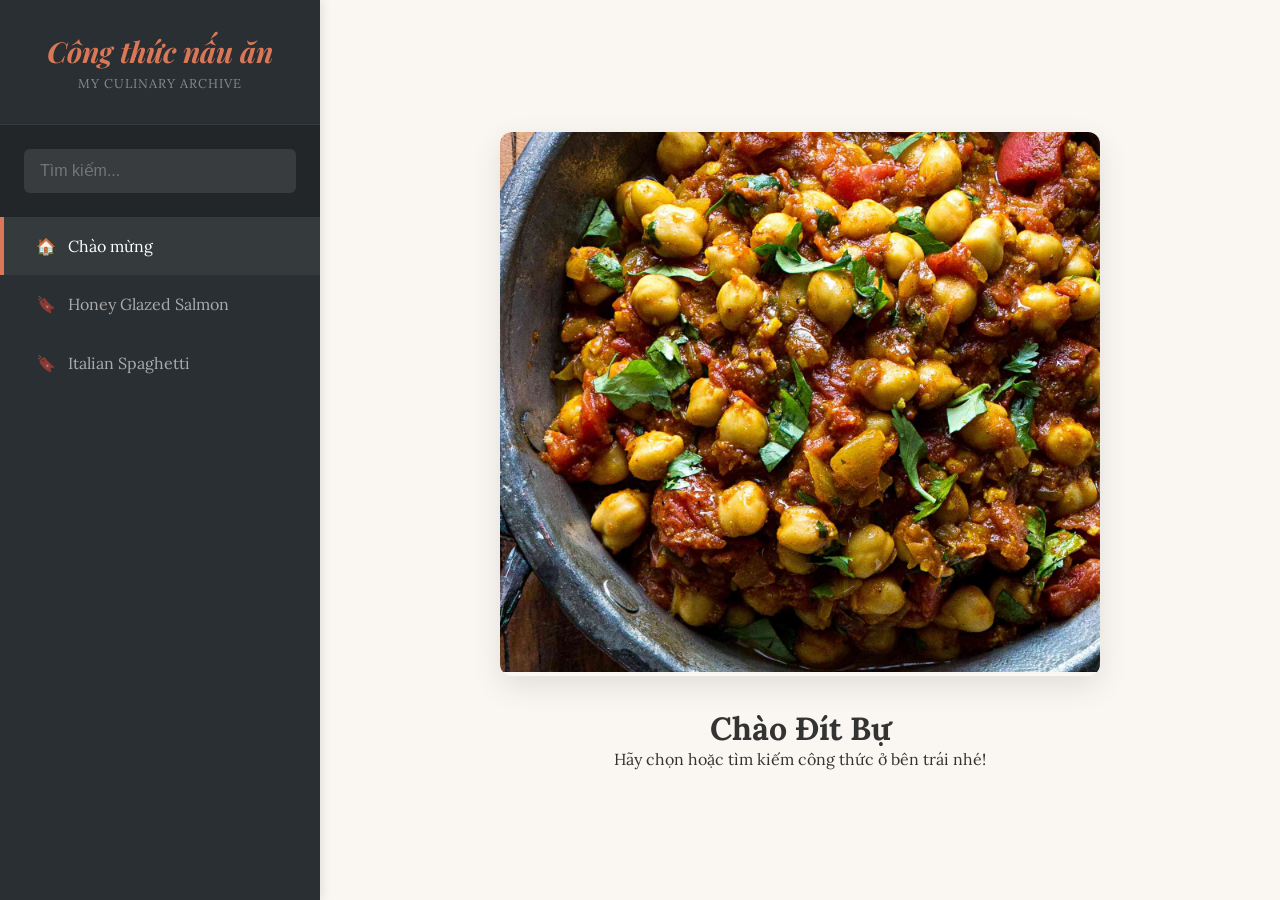
==== index.html @ 23923e0f "Add files via upload" ====
<!DOCTYPE html>
<html lang="en">

<head>
    <meta charset="UTF-8">
    <meta name="viewport" content="width=device-width, initial-scale=1.0">
    <title>Culinary Archive</title>
    <link rel="stylesheet" href="recipes.css">
    <link
        href="https://fonts.googleapis.com/css2?family=Playfair+Display:ital,wght@0,400;0,700;1,400&family=Lora:ital,wght@0,400;0,700;1,400&display=swap"
        rel="stylesheet">
</head>

<body>

    <nav class="sidebar">
        <div class="sidebar-header">
            <h2 class="logo">Công thức nấu ăn</h2>
            <p class="subtitle">My Culinary Archive</p>
        </div>

        <div class="search-container">
            <div class="search-wrapper">
                <input type="text" id="recipe-search" placeholder="Tìm kiếm..." autocomplete="off">
                <button id="clear-search" class="hidden" aria-label="Clear search">&times;</button>
            </div>
        </div>

        <ul id="recipe-list"></ul>
    </nav>

    <main class="content" id="recipe-display">
        <div id="main-page-welcome" class="welcome-screen">
            <div class="welcome-image-container">
                <img src="mainPageImg.jpg" alt="A welcoming kitchen scene" class="main-page-img">
            </div>
            <div class="welcome-text">
                <h1>Chào Đít Bự</h1>
                <p>Hãy chọn hoặc tìm kiếm công thức ở bên trái nhé!</p>
            </div>
        </div>

        <div id="recipe-details-container" class="recipe-details-container hidden"></div>
    </main>

    <script src="recipeDB.js"></script>
    <script src="recipes.js"></script>
</body>

</html>
---- recipes.css ----
:root {
    --bg-main: #FAF7F2;
    --bg-sidebar: #2A2F33;
    --accent: #D97757;
    --accent-light: rgba(217, 119, 87, 0.15);
    --text-dark: #333;
    --text-muted: #666;
    --font-heading: 'Playfair Display', serif;
    --font-body: 'Lora', serif;
}

* {
    margin: 0;
    padding: 0;
    box-sizing: border-box;
}

body {
    display: flex;
    width: 100vw;
    height: 100vh;
    overflow: hidden;
    background-color: var(--bg-main);
    color: var(--text-dark);
    font-family: var(--font-body);
}

.hidden {
    display: none !important;
}

/* --- SIDEBAR --- */
.sidebar {
    width: 320px;
    min-width: 320px;
    height: 100vh;
    background-color: var(--bg-sidebar);
    color: white;
    display: flex;
    flex-direction: column;
    box-shadow: 2px 0 10px rgba(0, 0, 0, 0.1);
    z-index: 10;
}

.sidebar-header {
    padding: 2rem;
    text-align: center;
    border-bottom: 1px solid rgba(255, 255, 255, 0.05);
}

.logo {
    font-family: var(--font-heading);
    color: var(--accent);
    font-size: 1.8rem;
    font-style: italic;
}

.subtitle {
    font-size: 0.8rem;
    color: #888;
    text-transform: uppercase;
    letter-spacing: 1px;
    margin-top: 5px;
}

/* SEARCH BAR */
.search-container {
    padding: 1.5rem;
    background: rgba(0, 0, 0, 0.2);
}

.search-wrapper {
    position: relative;
    display: flex;
    align-items: center;
}

#recipe-search {
    width: 100%;
    padding: 0.8rem 2.5rem 0.8rem 1rem;
    border: none;
    border-radius: 6px;
    background: rgba(255, 255, 255, 0.1);
    color: white;
    font-size: 1rem;
}

#clear-search {
    position: absolute;
    right: 10px;
    background: none;
    border: none;
    color: #999;
    font-size: 1.5rem;
    cursor: pointer;
}

#clear-search:hover {
    color: white;
}

/* NAVIGATION ITEMS */
#recipe-list {
    list-style: none;
    overflow-y: auto;
    flex-grow: 1;
}

#recipe-list li {
    padding: 1.2rem 2rem;
    cursor: pointer;
    transition: 0.2s;
    display: flex;
    align-items: center;
    color: #aaa;
    border-left: 4px solid transparent;
}

#recipe-list li.active-bookmark {
    background: rgba(255, 255, 255, 0.05);
    color: white;
    border-left: 4px solid var(--accent);
}

.bookmark-icon {
    margin-right: 12px;
    opacity: 0.5;
}

#recipe-list li.active-bookmark .bookmark-icon {
    opacity: 1;
    color: var(--accent);
}

/* --- CONTENT AREA --- */
.content {
    flex-grow: 1;
    overflow-y: auto;
    padding: 2rem;
}

.welcome-screen {
    display: flex;
    flex-direction: column;
    align-items: center;
    justify-content: center;
    height: 100%;
    text-align: center;
}

.welcome-image-container {
    width: 100%;
    max-width: 600px;
    margin-bottom: 2rem;
    border-radius: 12px;
    overflow: hidden;
    box-shadow: 0 10px 30px rgba(0, 0, 0, 0.1);
}

.main-page-img {
    width: 100%;
    max-height: 60vh;
    object-fit: cover;
}

/* RECIPE DETAILS CARD */
.recipe-details-container {
    max-width: 900px;
    margin: 2rem auto;
    padding: 4rem;
    background: white;
    border-radius: 12px;
    box-shadow: 0 10px 40px rgba(0, 0, 0, 0.05);
}

.recipe-header {
    display: flex;
    gap: 3rem;
    margin-bottom: 3rem;
    align-items: center;
}

.recipe-main-img {
    width: 220px;
    height: 220px;
    border-radius: 50%;
    object-fit: cover;
    box-shadow: 0 8px 20px rgba(0, 0, 0, 0.1);
}

.tag {
    background: var(--accent-light);
    color: var(--accent);
    padding: 4px 12px;
    border-radius: 4px;
    font-size: 0.75rem;
    font-weight: bold;
    margin-right: 5px;
}

.recipe-body {
    display: flex;
    gap: 3rem;
}

.recipe-body h3 {
    border-bottom: 2px solid var(--accent);
    display: inline-block;
    margin-bottom: 1rem;
    font-family: var(--font-heading);
}

.ingredients-list li {
    padding: 8px 0;
    border-bottom: 1px dashed #eee;
    list-style: none;
}

.method-list li {
    margin-bottom: 1.2rem;
    line-height: 1.6;
}

/* --- ANIMATIONS --- */

/* 1. Fade and Slide Up (for the Welcome Screen and Recipe Card) */
@keyframes fadeInUp {
    from {
        opacity: 0;
        transform: translateY(20px);
    }

    to {
        opacity: 1;
        transform: translateY(0);
    }
}

/* 2. Scale In (for the Images) */
@keyframes scaleIn {
    from {
        opacity: 0;
        transform: scale(0.95);
    }

    to {
        opacity: 1;
        transform: scale(1);
    }
}

/* 3. Staggered Slide for Sidebar Items */
@keyframes slideInRight {
    from {
        opacity: 0;
        transform: translateX(-10px);
    }

    to {
        opacity: 1;
        transform: translateX(0);
    }
}

/* Apply to the main containers */
.welcome-screen,
.recipe-details-container {
    animation: fadeInUp 0.6s ease-out forwards;
}

.main-page-img,
.recipe-main-img {
    animation: scaleIn 0.8s ease-out forwards;
}

/* Apply to sidebar list items to make them pop in */
#recipe-list li {
    animation: slideInRight 0.3s ease-out forwards;
}
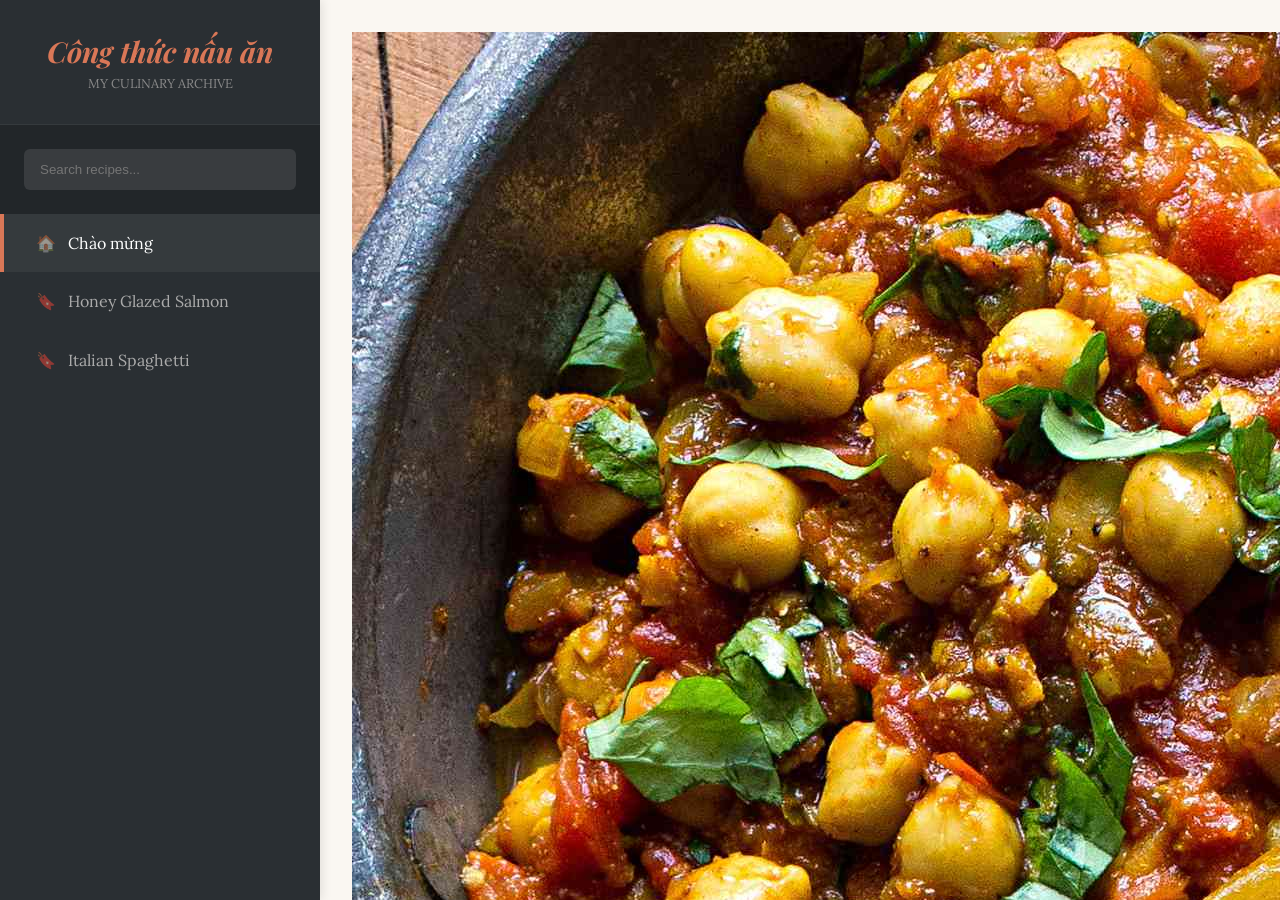
==== commit 374e32a6: "Update index.html" ====
--- a/index.html
+++ b/index.html
@@ -21,7 +21,7 @@
 
         <div class="search-container">
             <div class="search-wrapper">
-                <input type="text" id="recipe-search" placeholder="Tìm kiếm..." autocomplete="off">
+                <input type="text" id="recipe-search" placeholder="Search recipes..." autocomplete="off">
                 <button id="clear-search" class="hidden" aria-label="Clear search">&times;</button>
             </div>
         </div>
@@ -47,4 +47,4 @@
     <script src="recipes.js"></script>
 </body>
 
-</html>+</html>
--- a/recipes.css
+++ b/recipes.css
@@ -4,7 +4,6 @@
     --accent: #D97757;
     --accent-light: rgba(217, 119, 87, 0.15);
     --text-dark: #333;
-    --text-muted: #666;
     --font-heading: 'Playfair Display', serif;
     --font-body: 'Lora', serif;
 }
@@ -38,8 +37,8 @@
     color: white;
     display: flex;
     flex-direction: column;
+    z-index: 10;
     box-shadow: 2px 0 10px rgba(0, 0, 0, 0.1);
-    z-index: 10;
 }
 
 .sidebar-header {
@@ -59,11 +58,10 @@
     font-size: 0.8rem;
     color: #888;
     text-transform: uppercase;
-    letter-spacing: 1px;
     margin-top: 5px;
 }
 
-/* SEARCH BAR */
+/* SEARCH */
 .search-container {
     padding: 1.5rem;
     background: rgba(0, 0, 0, 0.2);
@@ -82,7 +80,6 @@
     border-radius: 6px;
     background: rgba(255, 255, 255, 0.1);
     color: white;
-    font-size: 1rem;
 }
 
 #clear-search {
@@ -95,11 +92,7 @@
     cursor: pointer;
 }
 
-#clear-search:hover {
-    color: white;
-}
-
-/* NAVIGATION ITEMS */
+/* NAVIGATION */
 #recipe-list {
     list-style: none;
     overflow-y: auto;
@@ -109,11 +102,11 @@
 #recipe-list li {
     padding: 1.2rem 2rem;
     cursor: pointer;
-    transition: 0.2s;
     display: flex;
     align-items: center;
     color: #aaa;
     border-left: 4px solid transparent;
+    animation: slideInRight 0.3s ease-out forwards;
 }
 
 #recipe-list li.active-bookmark {
@@ -127,43 +120,14 @@
     opacity: 0.5;
 }
 
-#recipe-list li.active-bookmark .bookmark-icon {
-    opacity: 1;
-    color: var(--accent);
-}
-
-/* --- CONTENT AREA --- */
+/* --- CONTENT --- */
 .content {
     flex-grow: 1;
     overflow-y: auto;
     padding: 2rem;
-}
-
-.welcome-screen {
-    display: flex;
-    flex-direction: column;
-    align-items: center;
-    justify-content: center;
-    height: 100%;
-    text-align: center;
-}
-
-.welcome-image-container {
-    width: 100%;
-    max-width: 600px;
-    margin-bottom: 2rem;
-    border-radius: 12px;
-    overflow: hidden;
-    box-shadow: 0 10px 30px rgba(0, 0, 0, 0.1);
-}
-
-.main-page-img {
-    width: 100%;
-    max-height: 60vh;
-    object-fit: cover;
-}
-
-/* RECIPE DETAILS CARD */
+    scroll-behavior: smooth;
+}
+
 .recipe-details-container {
     max-width: 900px;
     margin: 2rem auto;
@@ -171,6 +135,7 @@
     background: white;
     border-radius: 12px;
     box-shadow: 0 10px 40px rgba(0, 0, 0, 0.05);
+    animation: fadeInUp 0.6s ease-out;
 }
 
 .recipe-header {
@@ -186,6 +151,7 @@
     border-radius: 50%;
     object-fit: cover;
     box-shadow: 0 8px 20px rgba(0, 0, 0, 0.1);
+    animation: scaleIn 0.8s ease-out;
 }
 
 .tag {
@@ -193,7 +159,6 @@
     color: var(--accent);
     padding: 4px 12px;
     border-radius: 4px;
-    font-size: 0.75rem;
     font-weight: bold;
     margin-right: 5px;
 }
@@ -205,7 +170,6 @@
 
 .recipe-body h3 {
     border-bottom: 2px solid var(--accent);
-    display: inline-block;
     margin-bottom: 1rem;
     font-family: var(--font-heading);
 }
@@ -222,8 +186,6 @@
 }
 
 /* --- ANIMATIONS --- */
-
-/* 1. Fade and Slide Up (for the Welcome Screen and Recipe Card) */
 @keyframes fadeInUp {
     from {
         opacity: 0;
@@ -236,11 +198,10 @@
     }
 }
 
-/* 2. Scale In (for the Images) */
 @keyframes scaleIn {
     from {
         opacity: 0;
-        transform: scale(0.95);
+        transform: scale(0.9);
     }
 
     to {
@@ -249,7 +210,6 @@
     }
 }
 
-/* 3. Staggered Slide for Sidebar Items */
 @keyframes slideInRight {
     from {
         opacity: 0;
@@ -262,18 +222,45 @@
     }
 }
 
-/* Apply to the main containers */
-.welcome-screen,
-.recipe-details-container {
-    animation: fadeInUp 0.6s ease-out forwards;
-}
-
-.main-page-img,
-.recipe-main-img {
-    animation: scaleIn 0.8s ease-out forwards;
-}
-
-/* Apply to sidebar list items to make them pop in */
-#recipe-list li {
-    animation: slideInRight 0.3s ease-out forwards;
-}+/* --- MOBILE FIX --- */
+@media (max-width: 768px) {
+    body {
+        flex-direction: column;
+        overflow-y: auto;
+    }
+
+    .sidebar {
+        width: 100%;
+        min-width: 100%;
+        height: auto;
+        max-height: 40vh;
+    }
+
+    #recipe-list {
+        display: flex;
+        flex-direction: row;
+        overflow-x: auto;
+        white-space: nowrap;
+    }
+
+    #recipe-list li {
+        border-left: none;
+        border-bottom: 4px solid transparent;
+        flex-shrink: 0;
+    }
+
+    #recipe-list li.active-bookmark {
+        border-bottom: 4px solid var(--accent);
+    }
+
+    .recipe-header {
+        flex-direction: column;
+        text-align: center;
+    }
+
+    .recipe-body {
+        flex-direction: column;
+    }
+
+    .recipe-details-container {
+        padding: 2rem 1.5rem
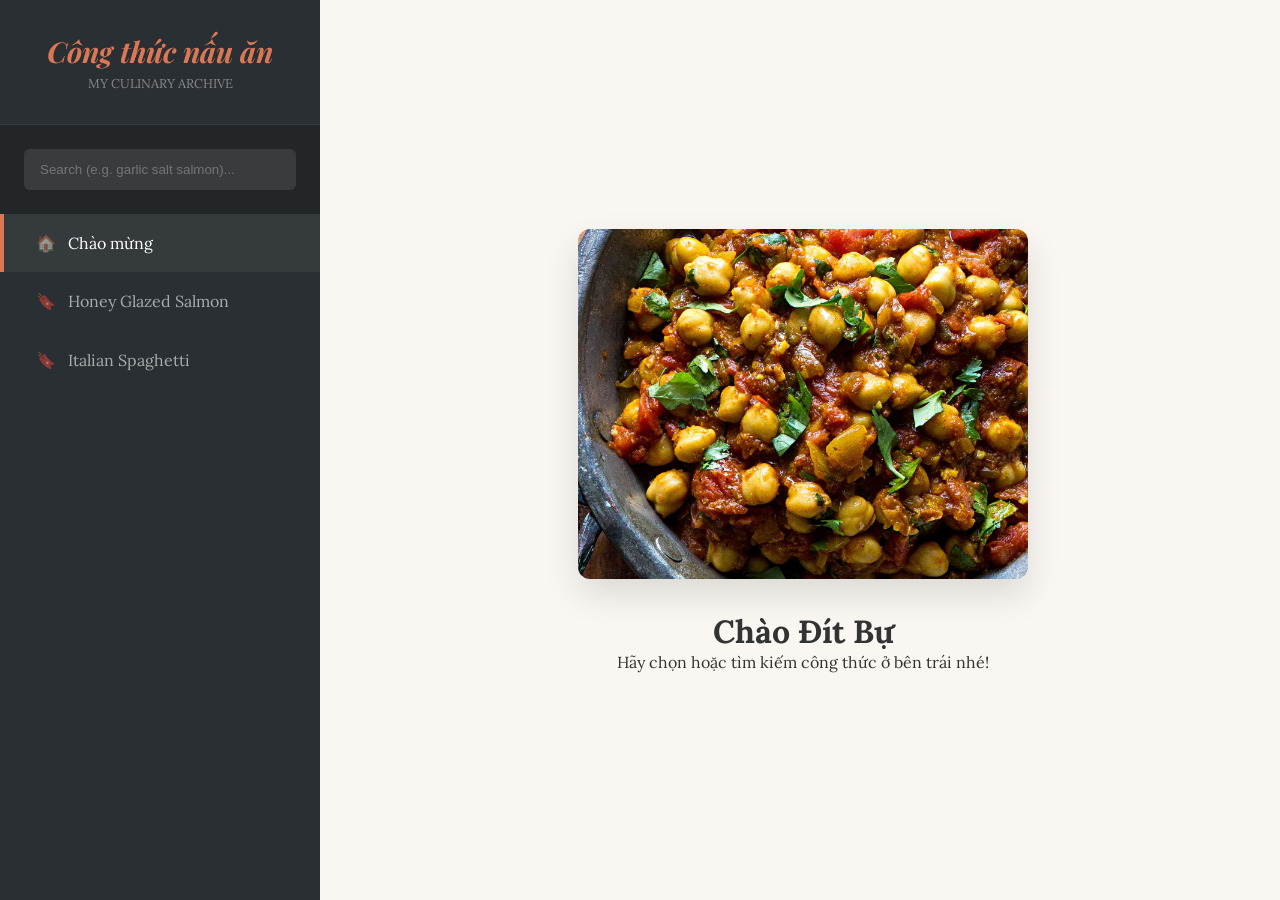
==== commit 0c9d682d: "Making new changes to search functionality" ====
--- a/index.html
+++ b/index.html
@@ -13,7 +13,7 @@
 
 <body>
 
-    <nav class="sidebar">
+    <nav class="sidebar" id="sidebar">
         <div class="sidebar-header">
             <h2 class="logo">Công thức nấu ăn</h2>
             <p class="subtitle">My Culinary Archive</p>
@@ -21,13 +21,16 @@
 
         <div class="search-container">
             <div class="search-wrapper">
-                <input type="text" id="recipe-search" placeholder="Search recipes..." autocomplete="off">
-                <button id="clear-search" class="hidden" aria-label="Clear search">&times;</button>
+                <input type="text" id="recipe-search" placeholder="Search (e.g. garlic salt salmon)..."
+                    autocomplete="off">
+                <button id="clear-search" class="hidden" aria-label="Clear all filters">&times;</button>
             </div>
         </div>
 
         <ul id="recipe-list"></ul>
     </nav>
+
+    <div class="resizer" id="dragHandle"></div>
 
     <main class="content" id="recipe-display">
         <div id="main-page-welcome" class="welcome-screen">
@@ -47,4 +50,4 @@
     <script src="recipes.js"></script>
 </body>
 
-</html>
+</html>
--- a/recipes.css
+++ b/recipes.css
@@ -28,17 +28,17 @@
     display: none !important;
 }
 
-/* --- SIDEBAR --- */
+/* SIDEBAR */
 .sidebar {
     width: 320px;
-    min-width: 320px;
+    min-width: 200px;
+    max-width: 600px;
     height: 100vh;
     background-color: var(--bg-sidebar);
     color: white;
     display: flex;
     flex-direction: column;
     z-index: 10;
-    box-shadow: 2px 0 10px rgba(0, 0, 0, 0.1);
 }
 
 .sidebar-header {
@@ -61,7 +61,7 @@
     margin-top: 5px;
 }
 
-/* SEARCH */
+/* SEARCH & FILTERS */
 .search-container {
     padding: 1.5rem;
     background: rgba(0, 0, 0, 0.2);
@@ -92,7 +92,15 @@
     cursor: pointer;
 }
 
-/* NAVIGATION */
+.filter-info {
+    padding: 0.5rem 1.5rem;
+    font-size: 0.75rem;
+    color: var(--accent);
+    font-style: italic;
+    background: rgba(0, 0, 0, 0.15);
+}
+
+/* LIST */
 #recipe-list {
     list-style: none;
     overflow-y: auto;
@@ -120,12 +128,58 @@
     opacity: 0.5;
 }
 
-/* --- CONTENT --- */
+/* RESIZER */
+.resizer {
+    width: 6px;
+    cursor: col-resize;
+    background-color: transparent;
+    transition: background-color 0.3s;
+    z-index: 20;
+    flex-shrink: 0;
+}
+
+.resizer:hover,
+.resizing .resizer {
+    background-color: var(--accent);
+}
+
+.resizing {
+    cursor: col-resize;
+    user-select: none;
+}
+
+/* CONTENT & TAGS */
 .content {
     flex-grow: 1;
     overflow-y: auto;
     padding: 2rem;
     scroll-behavior: smooth;
+}
+
+.welcome-screen {
+    display: flex;
+    flex-direction: column;
+    align-items: center;
+    justify-content: center;
+    height: 100%;
+    text-align: center;
+}
+
+.welcome-image-container {
+    width: 100%;
+    max-width: 450px;
+    max-height: 350px;
+    margin-bottom: 2rem;
+    border-radius: 12px;
+    overflow: hidden;
+    box-shadow: 0 15px 35px rgba(0, 0, 0, 0.12);
+}
+
+.main-page-img {
+    width: 100%;
+    height: 100%;
+    object-fit: cover;
+    animation: scaleIn 1s ease-out;
 }
 
 .recipe-details-container {
@@ -155,12 +209,28 @@
 }
 
 .tag {
+    display: inline-block;
     background: var(--accent-light);
     color: var(--accent);
     padding: 4px 12px;
     border-radius: 4px;
     font-weight: bold;
     margin-right: 5px;
+    cursor: pointer;
+    transition: 0.2s;
+    border: 1px solid transparent;
+}
+
+.tag:hover {
+    background: var(--accent);
+    color: white;
+    transform: translateY(-1px);
+}
+
+.tag.active-filter {
+    background: var(--accent);
+    color: white;
+    border: 1px solid rgba(255, 255, 255, 0.3);
 }
 
 .recipe-body {
@@ -185,7 +255,6 @@
     line-height: 1.6;
 }
 
-/* --- ANIMATIONS --- */
 @keyframes fadeInUp {
     from {
         opacity: 0;
@@ -201,7 +270,7 @@
 @keyframes scaleIn {
     from {
         opacity: 0;
-        transform: scale(0.9);
+        transform: scale(0.95);
     }
 
     to {
@@ -222,7 +291,6 @@
     }
 }
 
-/* --- MOBILE FIX --- */
 @media (max-width: 768px) {
     body {
         flex-direction: column;
@@ -233,7 +301,11 @@
         width: 100%;
         min-width: 100%;
         height: auto;
-        max-height: 40vh;
+        max-height: 45vh;
+    }
+
+    .resizer {
+        display: none;
     }
 
     #recipe-list {
@@ -247,6 +319,7 @@
         border-left: none;
         border-bottom: 4px solid transparent;
         flex-shrink: 0;
+        padding: 1rem;
     }
 
     #recipe-list li.active-bookmark {
@@ -257,10 +330,4 @@
         flex-direction: column;
         text-align: center;
     }
-
-    .recipe-body {
-        flex-direction: column;
-    }
-
-    .recipe-details-container {
-        padding: 2rem 1.5rem
+}
